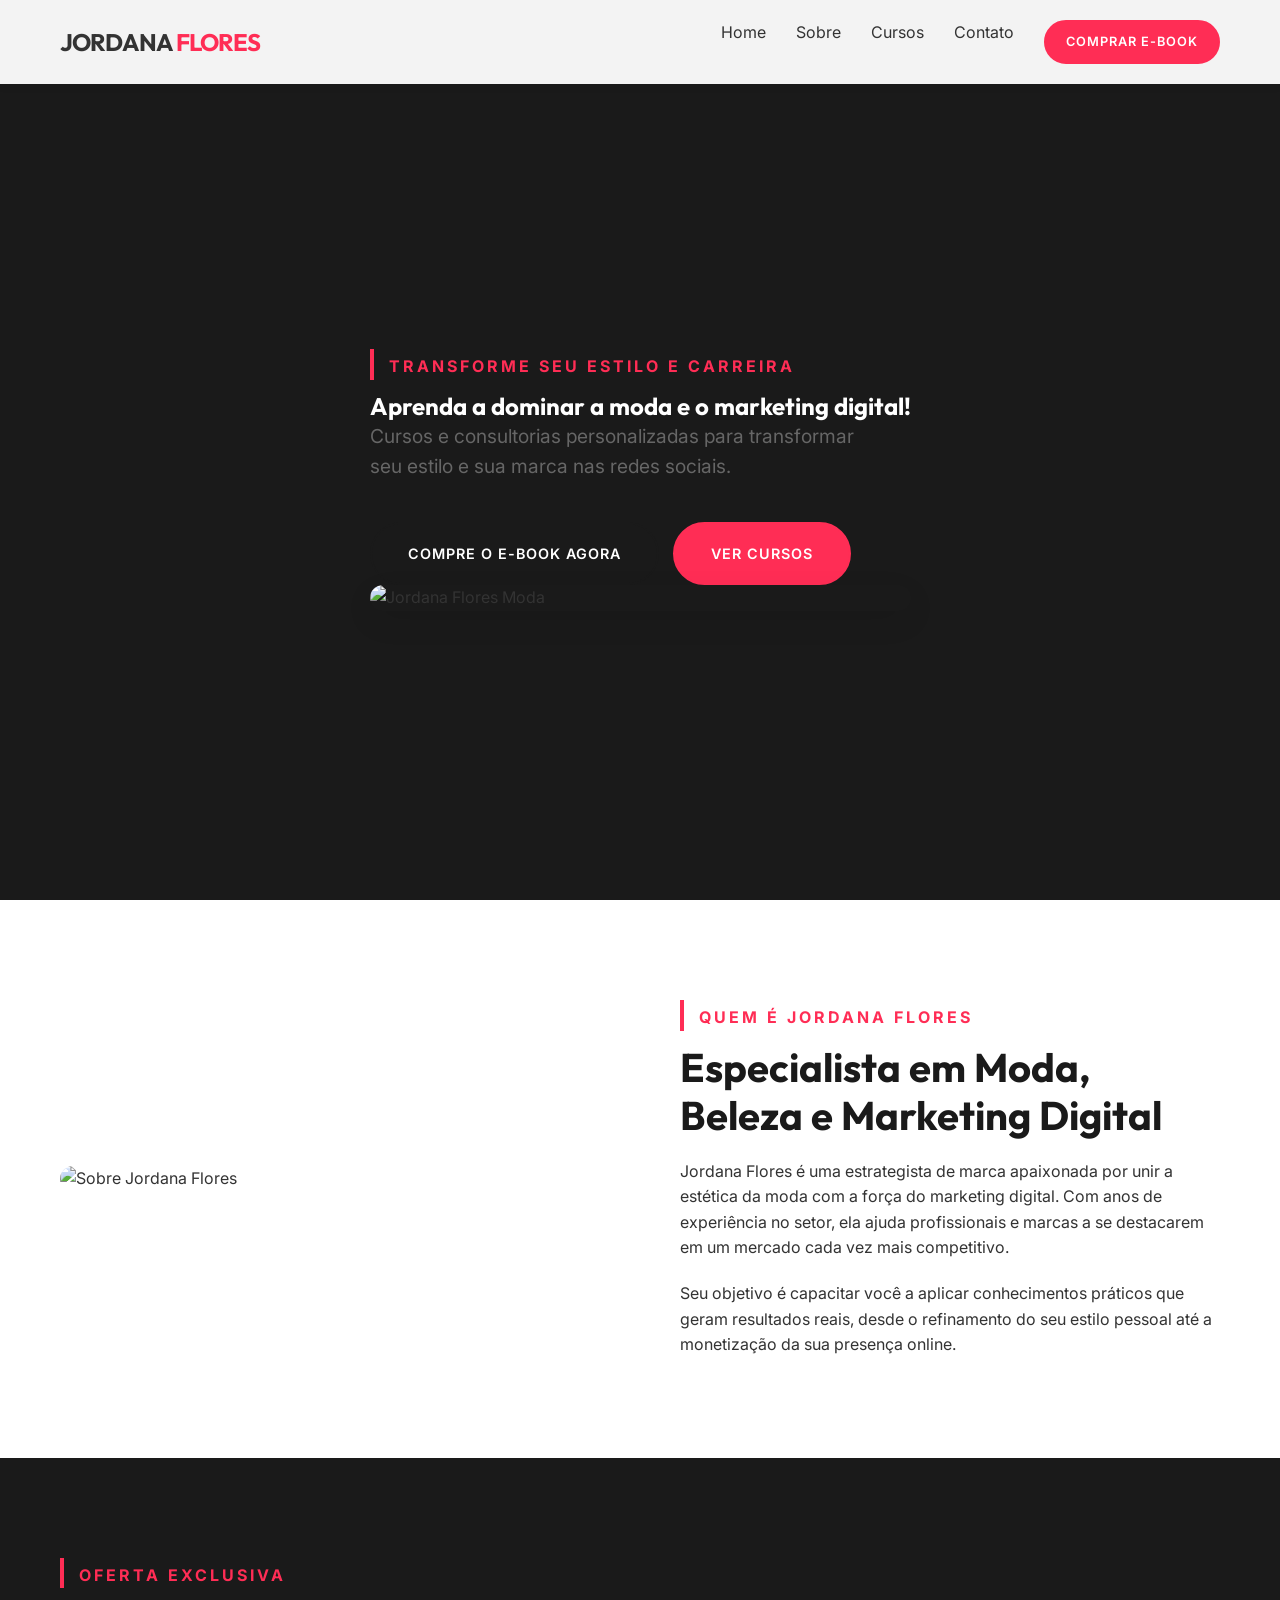
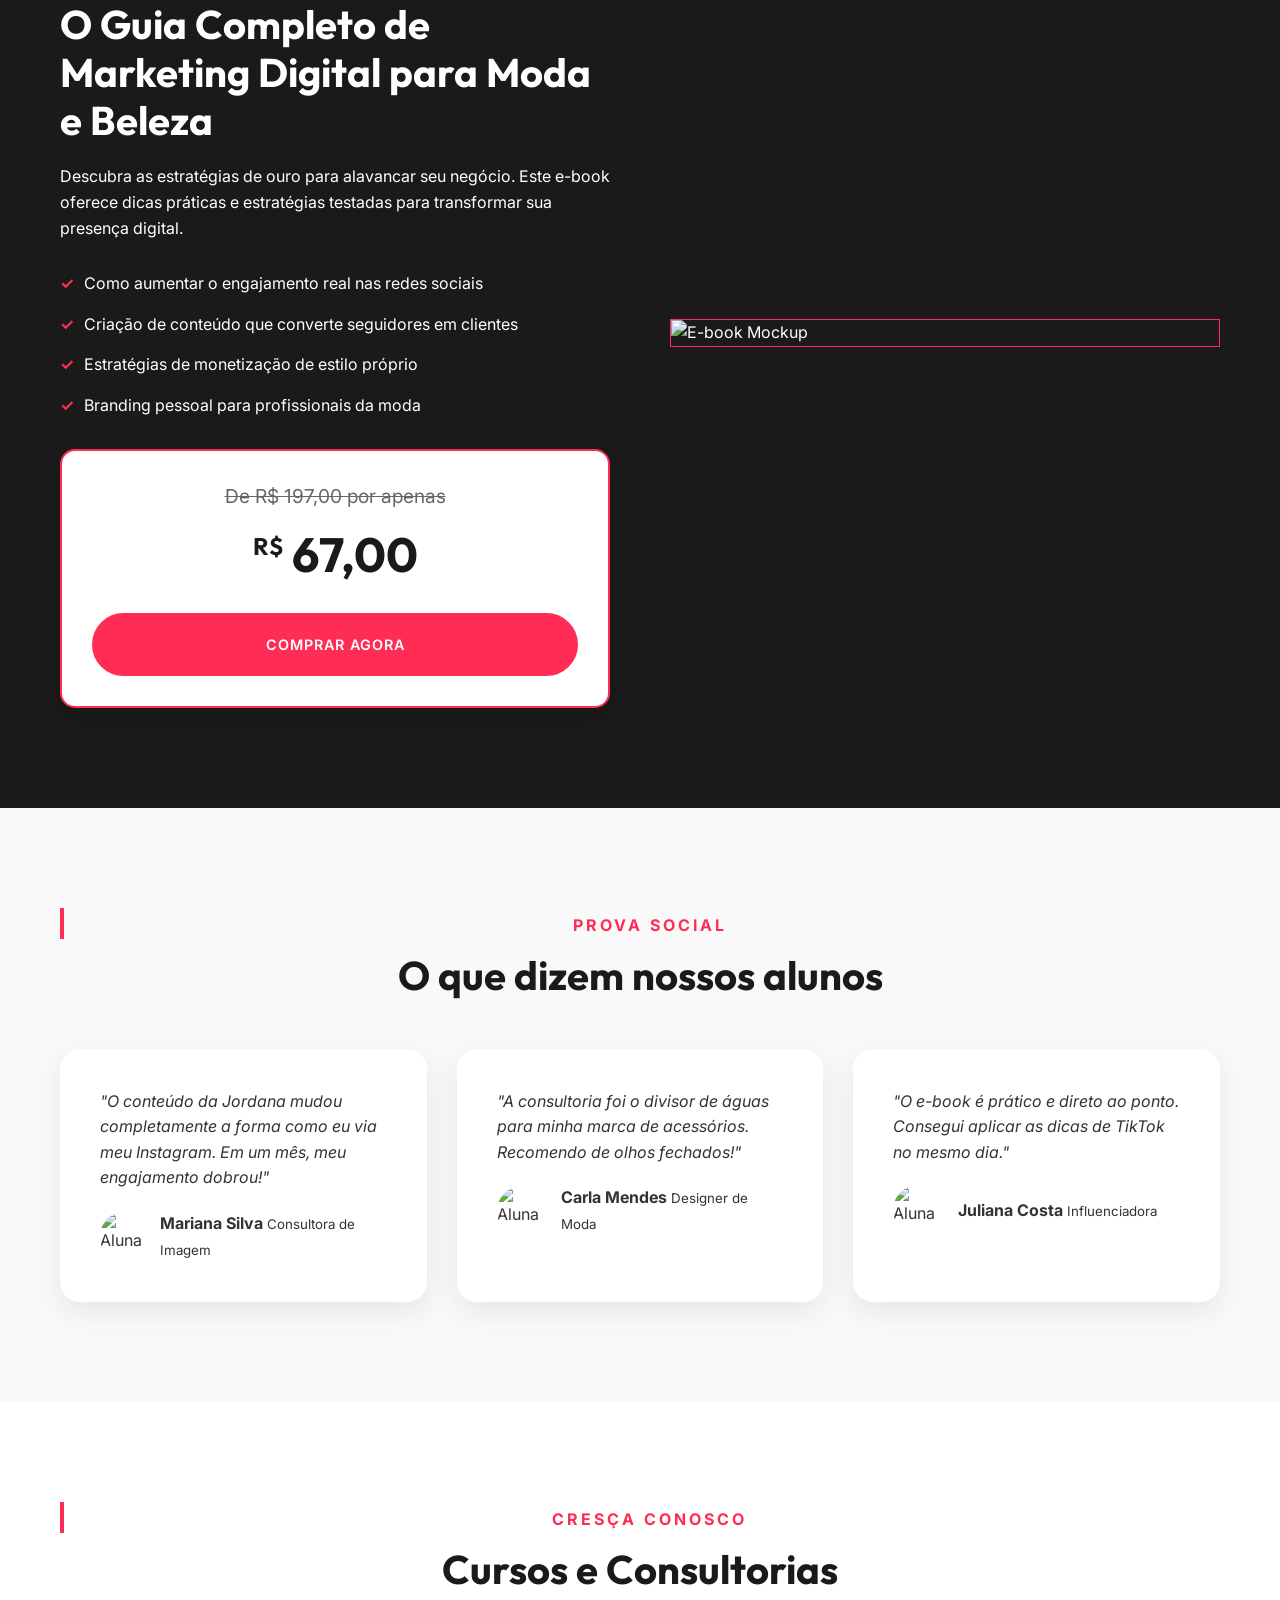
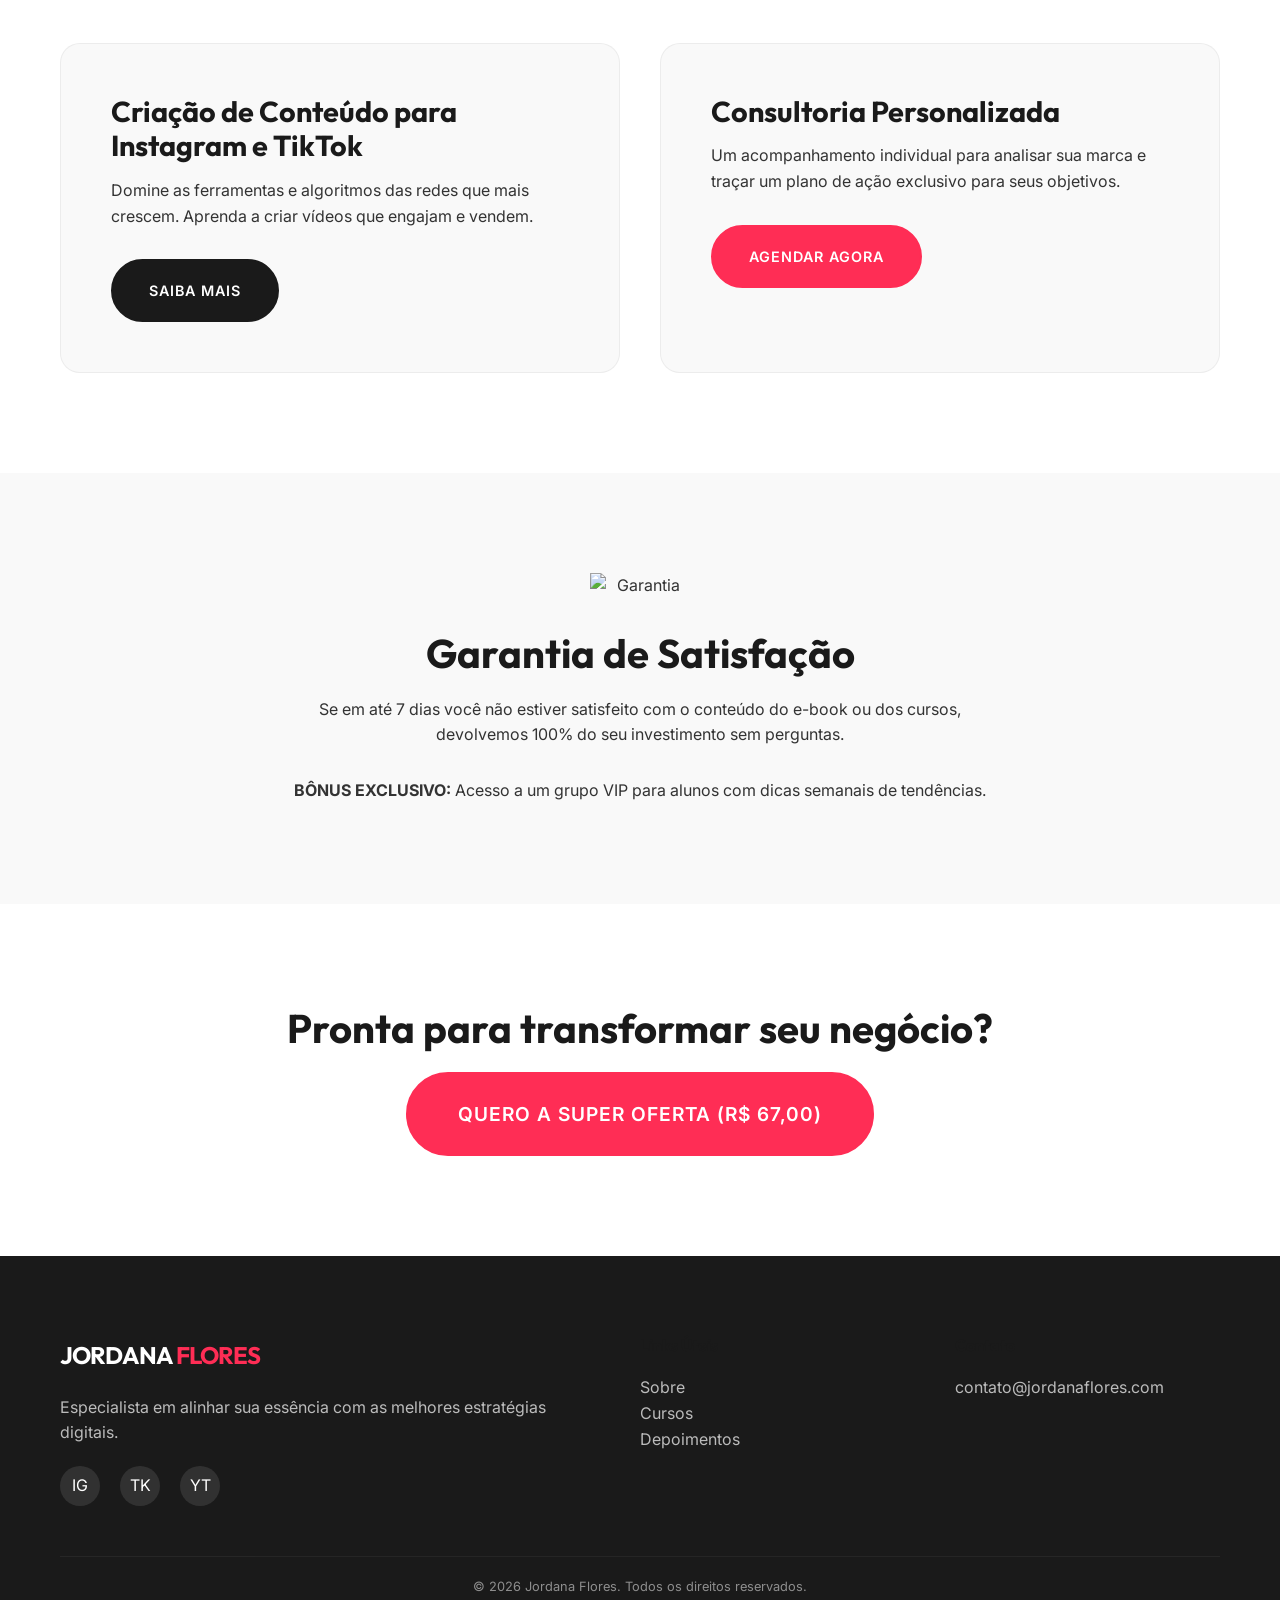
==== index.html @ 6a580fe9 "Add files via upload" ====
<!DOCTYPE html>
<html lang="pt-BR">

<head>
    <meta charset="UTF-8">
    <meta name="viewport" content="width=device-width, initial-scale=1.0">
    <title>Jordana Flores | Moda & Marketing Digital</title>
    <link rel="stylesheet" href="styles.css">
</head>

<body>

    <!-- Header -->
    <header>
        <div class="container nav-container">
            <a href="#" class="logo">JORDANA <span>FLORES</span></a>
            <nav class="nav-links">
                <a href="#home">Home</a>
                <a href="#sobre">Sobre</a>
                <a href="#cursos">Cursos</a>
                <a href="#contato">Contato</a>
                <a href="https://pay.kiwify.com.br/MD0cb63" target="_blank" class="btn btn-pink"
                    style="padding: 10px 20px; font-size: 0.8rem;">Comprar E-book</a>
            </nav>
        </div>
    </header>

    <!-- Hero Section -->
    <section id="home" class="hero">
        <div class="container hero-grid">
            <div class="hero-content">
                <span class="section-subtitle">Transforme seu Estilo e Carreira</span>
                <h1>Aprenda a dominar a moda e o marketing digital!</h1>
                <p>Cursos e consultorias personalizadas para transformar seu estilo e sua marca nas redes sociais.</p>
                <div class="hero-btns">
                    <a href="https://pay.kiwify.com.br/MD0cb63" target="_blank" class="btn btn-primary">Compre o e-book
                        agora</a>
                    <a href="#cursos" class="btn btn-pink" style="margin-left: 10px;">Ver Cursos</a>
                </div>
            </div>
            <div class="hero-image">
                <img src="https://i.ibb.co/JWfk2xwH/Chat-GPT-Image-21-de-fev-de-2026-11-52-39.png"
                    alt="Jordana Flores Moda">
            </div>
        </div>
    </section>

    <!-- Sobre Section -->
    <section id="sobre" class="section-padding">
        <div class="container about-grid">
            <div class="about-image">
                <img src="https://i.ibb.co/prPbC6FC/AB4-ADA23-9-D52-4-C24-9-E18-968-A4-D51-ABA5-JPG.jpg"
                    alt="Sobre Jordana Flores">
            </div>
            <div class="about-content">
                <span class="section-subtitle">Quem é Jordana Flores</span>
                <h2 class="section-title">Especialista em Moda, Beleza e Marketing Digital</h2>
                <p>Jordana Flores é uma estrategista de marca apaixonada por unir a estética da moda com a força do
                    marketing digital. Com anos de experiência no setor, ela ajuda profissionais e marcas a se
                    destacarem em um mercado cada vez mais competitivo.</p>
                <p style="margin-top: 20px;">Seu objetivo é capacitar você a aplicar conhecimentos práticos que geram
                    resultados reais, desde o refinamento do seu estilo pessoal até a monetização da sua presença
                    online.</p>
            </div>
        </div>
    </section>

    <!-- Ebook Offer -->
    <section id="ebook" class="section-padding ebook-section">
        <div class="container ebook-grid">
            <div class="ebook-content">
                <span class="section-subtitle" style="color: var(--primary);">Oferta Exclusiva</span>
                <h2 class="section-title">O Guia Completo de Marketing Digital para Moda e Beleza</h2>
                <p>Descubra as estratégias de ouro para alavancar seu negócio. Este e-book oferece dicas práticas e
                    estratégias testadas para transformar sua presença digital.</p>
                <ul class="ebook-features">
                    <li>Como aumentar o engajamento real nas redes sociais</li>
                    <li>Criação de conteúdo que converte seguidores em clientes</li>
                    <li>Estratégias de monetização de estilo próprio</li>
                    <li>Branding pessoal para profissionais da moda</li>
                </ul>
                <div class="pricing-box">
                    <span class="price-old">De R$ 197,00 por apenas</span>
                    <span class="price-new"><span>R$</span> 67,00</span>
                    <a href="https://pay.kiwify.com.br/MD0cb63" class="btn btn-pink" target="_blank"
                        style="width: 100%;">Comprar Agora</a>
                </div>
            </div>
            <div class="ebook-image">
                <img src="https://images.unsplash.com/photo-1544716278-ca5e3f4abd8c?q=80&w=1000&auto=format&fit=crop"
                    alt="E-book Mockup" style="border: 1px solid var(--primary);">
            </div>
        </div>
    </section>

    <!-- Testimonials -->
    <section id="depoimentos" class="section-padding" style="background: var(--bg-off);">
        <div class="container">
            <div class="text-center">
                <span class="section-subtitle">Prova Social</span>
                <h2 class="section-title">O que dizem nossos alunos</h2>
            </div>
            <div class="testimonials-grid">
                <div class="testimonial-card">
                    <p>"O conteúdo da Jordana mudou completamente a forma como eu via meu Instagram. Em um mês, meu
                        engajamento dobrou!"</p>
                    <div class="testimonial-user">
                        <img src="https://i.pravatar.cc/150?u=1" alt="Aluna 1">
                        <div>
                            <strong>Mariana Silva</strong>
                            <small>Consultora de Imagem</small>
                        </div>
                    </div>
                </div>
                <div class="testimonial-card">
                    <p>"A consultoria foi o divisor de águas para minha marca de acessórios. Recomendo de olhos
                        fechados!"</p>
                    <div class="testimonial-user">
                        <img src="https://i.pravatar.cc/150?u=2" alt="Aluna 2">
                        <div>
                            <strong>Carla Mendes</strong>
                            <small>Designer de Moda</small>
                        </div>
                    </div>
                </div>
                <div class="testimonial-card">
                    <p>"O e-book é prático e direto ao ponto. Consegui aplicar as dicas de TikTok no mesmo dia."</p>
                    <div class="testimonial-user">
                        <img src="https://i.pravatar.cc/150?u=3" alt="Aluna 3">
                        <div>
                            <strong>Juliana Costa</strong>
                            <small>Influenciadora</small>
                        </div>
                    </div>
                </div>
            </div>
        </div>
    </section>

    <!-- Courses & Consultancy -->
    <section id="cursos" class="section-padding">
        <div class="container">
            <div class="text-center">
                <span class="section-subtitle">Cresça Conosco</span>
                <h2 class="section-title">Cursos e Consultorias</h2>
            </div>
            <div class="cards-grid">
                <div class="card">
                    <h3>Criação de Conteúdo para Instagram e TikTok</h3>
                    <p>Domine as ferramentas e algoritmos das redes que mais crescem. Aprenda a criar vídeos que engajam
                        e vendem.</p>
                    <a href="#" class="btn btn-primary" style="margin-top: 30px;">Saiba Mais</a>
                </div>
                <div class="card">
                    <h3>Consultoria Personalizada</h3>
                    <p>Um acompanhamento individual para analisar sua marca e traçar um plano de ação exclusivo para
                        seus objetivos.</p>
                    <a href="#" class="btn btn-pink" style="margin-top: 30px;">Agendar Agora</a>
                </div>
            </div>
        </div>
    </section>

    <!-- Guarantee -->
    <section class="section-padding text-center" style="background: var(--bg-off);">
        <div class="container">
            <img src="https://cdn-icons-png.flaticon.com/512/1000/1000947.png" alt="Garantia"
                style="width: 100px; margin: 0 auto 30px;">
            <h2 class="section-title">Garantia de Satisfação</h2>
            <p style="max-width: 700px; margin: 0 auto 30px;">Se em até 7 dias você não estiver satisfeito com o
                conteúdo do e-book ou dos cursos, devolvemos 100% do seu investimento sem perguntas.</p>
            <div class="bonus">
                <p><strong>BÔNUS EXCLUSIVO:</strong> Acesso a um grupo VIP para alunos com dicas semanais de tendências.
                </p>
            </div>
        </div>
    </section>

    <!-- CTA Final -->
    <section class="section-padding text-center">
        <div class="container">
            <h2 class="section-title">Pronta para transformar seu negócio?</h2>
            <a href="https://pay.kiwify.com.br/MD0cb63" target="_blank" class="btn btn-pink"
                style="font-size: 1.2rem; padding: 25px 50px;">Quero a super oferta (R$ 67,00)</a>
        </div>
    </section>

    <!-- Footer -->
    <footer>
        <div class="container">
            <div class="footer-grid">
                <div>
                    <a href="#" class="logo" style="color: white;">JORDANA <span>FLORES</span></a>
                    <p style="margin-top: 20px; opacity: 0.7;">Especialista em alinhar sua essência com as melhores
                        estratégias digitais.</p>
                    <div class="social-links">
                        <a href="#">IG</a>
                        <a href="#">TK</a>
                        <a href="#">YT</a>
                    </div>
                </div>
                <div>
                    <h4>Links Úteis</h4>
                    <ul style="margin-top: 20px; opacity: 0.7;">
                        <li><a href="#sobre">Sobre</a></li>
                        <li><a href="#cursos">Cursos</a></li>
                        <li><a href="#depoimentos">Depoimentos</a></li>
                    </ul>
                </div>
                <div>
                    <h4>Contato</h4>
                    <p style="margin-top: 20px; opacity: 0.7;">contato@jordanaflores.com</p>
                </div>
            </div>
            <div
                style="border-top: 1px solid rgba(255,255,255,0.1); padding-top: 20px; text-align: center; font-size: 0.8rem; opacity: 0.5;">
                &copy; 2026 Jordana Flores. Todos os direitos reservados.
            </div>
        </div>
    </footer>

    <script src="script.js"></script>
</body>

</html>
---- styles.css ----
@import url('https://fonts.googleapis.com/css2?family=Inter:wght@400;500;600&family=Outfit:wght@300;400;600;700&display=swap');

:root {
    --primary: #FF2D55;
    /* Vibrant Pink */
    --primary-dark: #D81B60;
    --secondary: #1A1A1A;
    /* Deep Black */
    --accent: #FFF0F3;
    /* Soft Pink / Rose White */
    --text-main: #333333;
    --text-light: #666666;
    --bg-white: #FFFFFF;
    --bg-off: #F9F9F9;
    --transition: all 0.3s cubic-bezier(0.4, 0, 0.2, 1);
    --shadow: 0 10px 30px rgba(0, 0, 0, 0.08);
    --container: 1200px;
}

* {
    margin: 0;
    padding: 0;
    box-sizing: border-box;
    scroll-behavior: smooth;
}

body {
    font-family: 'Inter', sans-serif;
    color: var(--text-main);
    line-height: 1.6;
    overflow-x: hidden;
    background-color: var(--bg-white);
}

h1,
h2,
h3,
h4 {
    font-family: 'Outfit', sans-serif;
    font-weight: 700;
    color: var(--secondary);
    line-height: 1.2;
}

a {
    text-decoration: none;
    color: inherit;
    transition: var(--transition);
}

ul {
    list-style: none;
}

img {
    max-width: 100%;
    height: auto;
    display: block;
}

/* Layout Utilities */
.container {
    max-width: var(--container);
    margin: 0 auto;
    padding: 0 20px;
}

.section-padding {
    padding: 100px 0;
}

.text-center {
    text-align: center;
}

/* Buttons */
.btn {
    display: inline-block;
    padding: 18px 36px;
    border-radius: 50px;
    font-weight: 600;
    text-transform: uppercase;
    letter-spacing: 1px;
    cursor: pointer;
    font-size: 0.9rem;
    transition: var(--transition);
    border: none;
}

.btn-primary {
    background: var(--secondary);
    color: white;
    border: 2px solid var(--secondary);
}

.btn-primary:hover {
    background: transparent;
    color: var(--secondary);
    transform: translateY(-3px);
    box-shadow: var(--shadow);
}

.btn-pink {
    background: var(--primary);
    color: white;
    border: 2px solid var(--primary);
}

.btn-pink:hover {
    background: var(--primary-dark);
    transform: translateY(-3px);
}

/* Header */
header {
    position: fixed;
    top: 0;
    left: 0;
    width: 100%;
    background: rgba(255, 255, 255, 0.95);
    backdrop-filter: blur(10px);
    z-index: 1000;
    padding: 20px 0;
    box-shadow: 0 2px 10px rgba(0, 0, 0, 0.05);
}

.nav-container {
    display: flex;
    justify-content: space-between;
    align-items: center;
}

.logo {
    font-family: 'Outfit', sans-serif;
    font-size: 1.5rem;
    font-weight: 700;
    letter-spacing: -1px;
}

.logo span {
    color: var(--primary);
}

.nav-links {
    display: flex;
    gap: 30px;
}

.nav-links a:hover {
    color: var(--primary);
}

/* Hero Section */
/* Force Refresh: Pink and Black Theme Applied */
.hero {
    min-height: 100vh;
    display: flex;
    align-items: center;
    background: var(--secondary);
    /* Dark Black */
    padding-top: 120px;
    padding-bottom: 60px;
}

.hero-content h1 {
    color: white;
}

.hero-content p {
    color: rgba(255, 255, 255, 0.7);
}

display: grid;
grid-template-columns: 1fr 1fr;
gap: 50px;
align-items: center;
}

.hero-content h1 {
    font-size: 4rem;
    margin-bottom: 20px;
}

.hero-content p {
    font-size: 1.2rem;
    color: var(--text-light);
    margin-bottom: 40px;
    max-width: 500px;
}

.hero-image {
    position: relative;
}

.hero-image img {
    border-radius: 20px;
    box-shadow: var(--shadow);
}

/* Sections */
.section-title {
    font-size: 2.5rem;
    margin-bottom: 20px;
}

.section-subtitle {
    color: var(--primary);
    /* Pink */
    text-transform: uppercase;
    letter-spacing: 3px;
    font-weight: 700;
    display: block;
    margin-bottom: 12px;
    padding-top: 5px;
    border-left: 4px solid var(--primary);
    padding-left: 15px;
}

/* About */
.about-grid {
    display: grid;
    grid-template-columns: 1fr 1fr;
    gap: 80px;
    align-items: center;
}

.about-image img {
    border-radius: 20px;
}

/* Ebook Section */
.ebook-section {
    background: var(--secondary);
    color: white;
}

.ebook-section h2,
.ebook-section p {
    color: white;
}

.ebook-grid {
    display: grid;
    grid-template-columns: 1fr 1fr;
    gap: 60px;
    align-items: center;
}

.ebook-features {
    margin: 30px 0;
}

.ebook-features li {
    margin-bottom: 15px;
    display: flex;
    align-items: center;
    gap: 10px;
}

.ebook-features li::before {
    content: '✓';
    color: var(--primary);
    font-weight: bold;
}

/* Pricing Box */
.pricing-box {
    background: white;
    padding: 30px;
    border-radius: 15px;
    margin-top: 30px;
    border: 2px solid var(--primary);
    box-shadow: 0 10px 30px rgba(0,0,0,0.1);
    text-align: center;
}

.price-old {
    font-size: 1.2rem;
    color: var(--text-light);
    text-decoration: line-through;
    margin-bottom: 5px;
    display: block;
}

.price-new {
    font-size: 3rem;
    font-family: 'Outfit', sans-serif;
    font-weight: 700;
    color: var(--secondary);
    margin-bottom: 20px;
    display: block;
}

.price-new span {
    font-size: 1.5rem;
    vertical-align: super;
}

/* Social Proof */
.testimonials-grid {
    display: grid;
    grid-template-columns: repeat(auto-fit, minmax(300px, 1fr));
    gap: 30px;
    margin-top: 50px;
}

.testimonial-card {
    background: white;
    padding: 40px;
    border-radius: 20px;
    box-shadow: var(--shadow);
    transition: var(--transition);
}

.testimonial-card:hover {
    transform: translateY(-10px);
}

.testimonial-card p {
    font-style: italic;
    margin-bottom: 20px;
}

.testimonial-user {
    display: flex;
    align-items: center;
    gap: 15px;
}

.testimonial-user img {
    width: 50px;
    height: 50px;
    border-radius: 50%;
    object-fit: cover;
}

/* Courses & Consultancy */
.cards-grid {
    display: grid;
    grid-template-columns: repeat(auto-fit, minmax(350px, 1fr));
    gap: 40px;
    margin-top: 50px;
}

.card {
    background: var(--bg-off);
    padding: 50px;
    border-radius: 20px;
    border: 1px solid rgba(0, 0, 0, 0.05);
}

.card h3 {
    font-size: 1.8rem;
    margin-bottom: 15px;
}

/* Footer */
footer {
    background: var(--secondary);
    color: white;
    padding: 80px 0 20px;
}

.footer-grid {
    display: grid;
    grid-template-columns: 2fr 1fr 1fr;
    gap: 50px;
    margin-bottom: 50px;
}

.social-links {
    display: flex;
    gap: 20px;
    margin-top: 20px;
}

.social-links a {
    width: 40px;
    height: 40px;
    background: rgba(255, 255, 255, 0.1);
    display: flex;
    align-items: center;
    justify-content: center;
    border-radius: 50%;
}

/* Responsive */
@media (max-width: 992px) {

    .hero-grid,
    .about-grid,
    .ebook-grid {
        grid-template-columns: 1fr;
        text-align: center;
    }

    .hero-content h1 {
        font-size: 3rem;
    }

    .hero-content p {
        margin: 0 auto 40px;
    }

    .nav-links {
        display: none;
    }
}
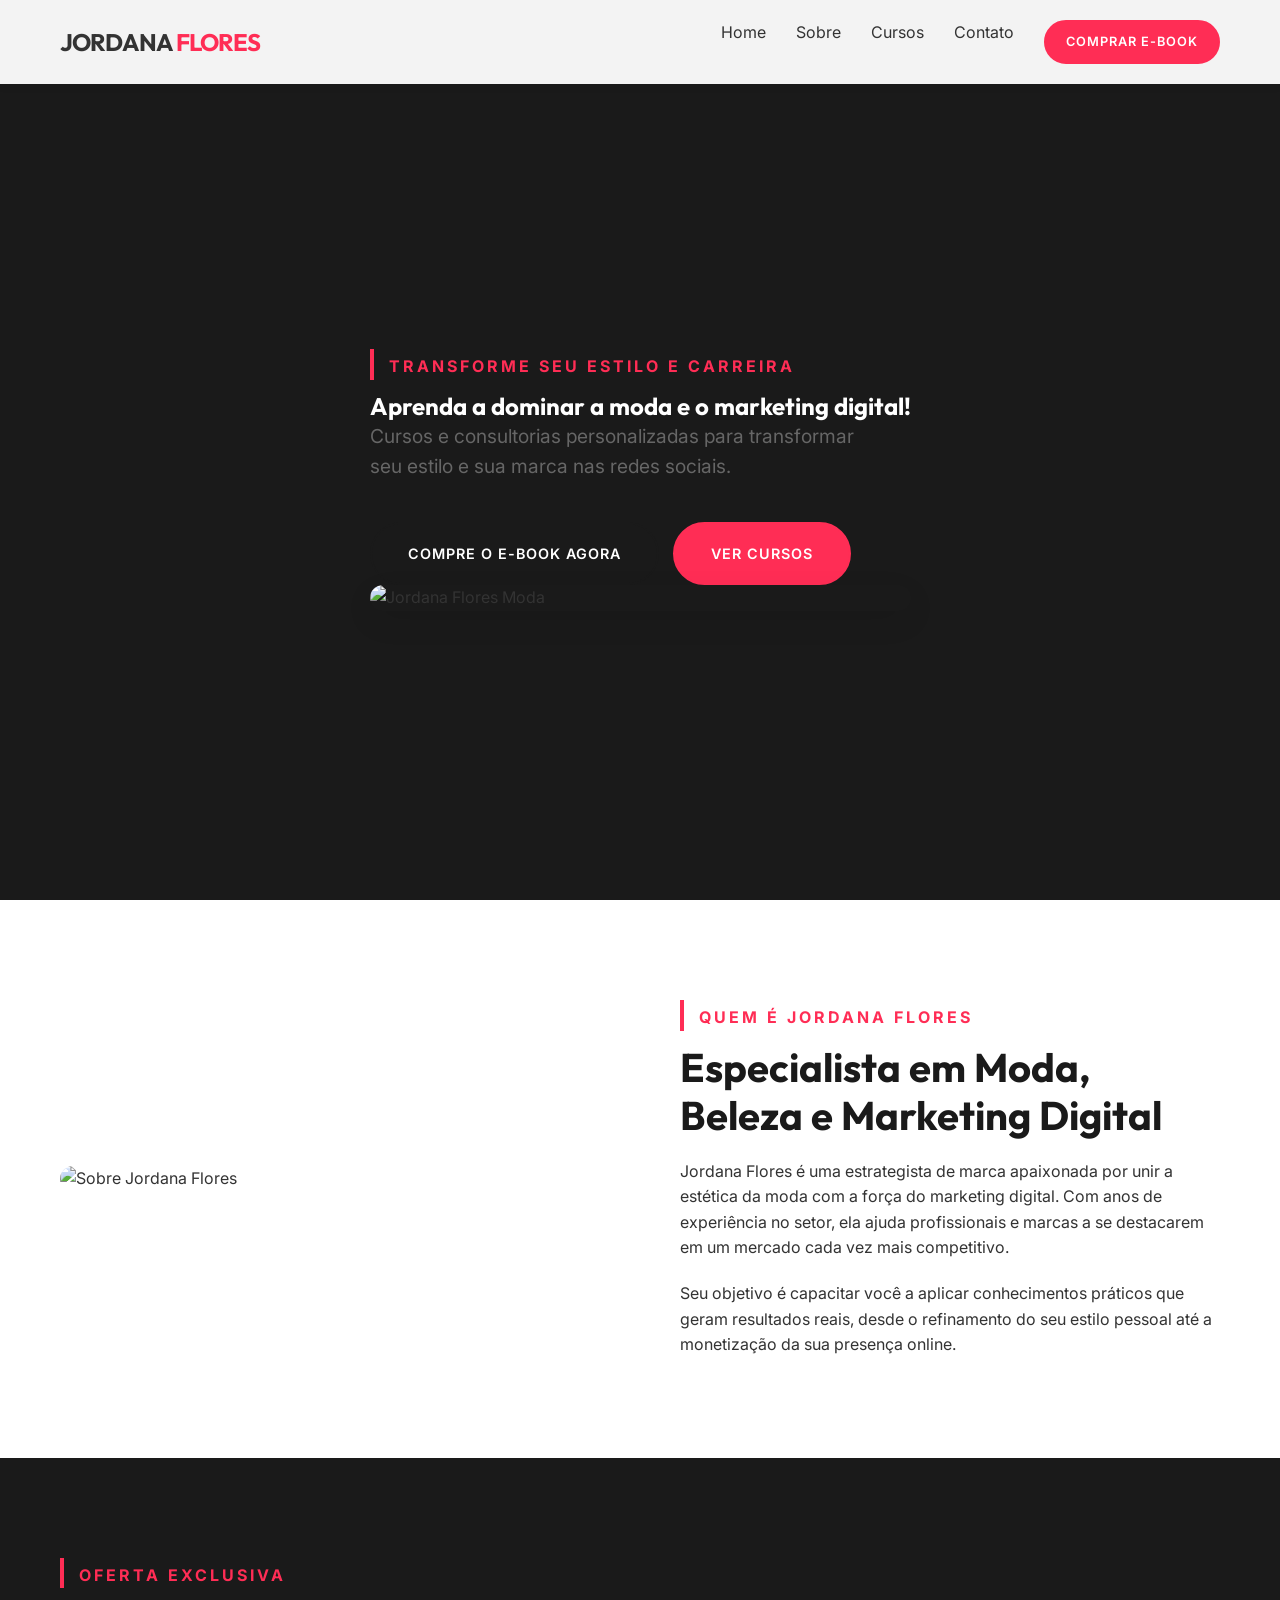
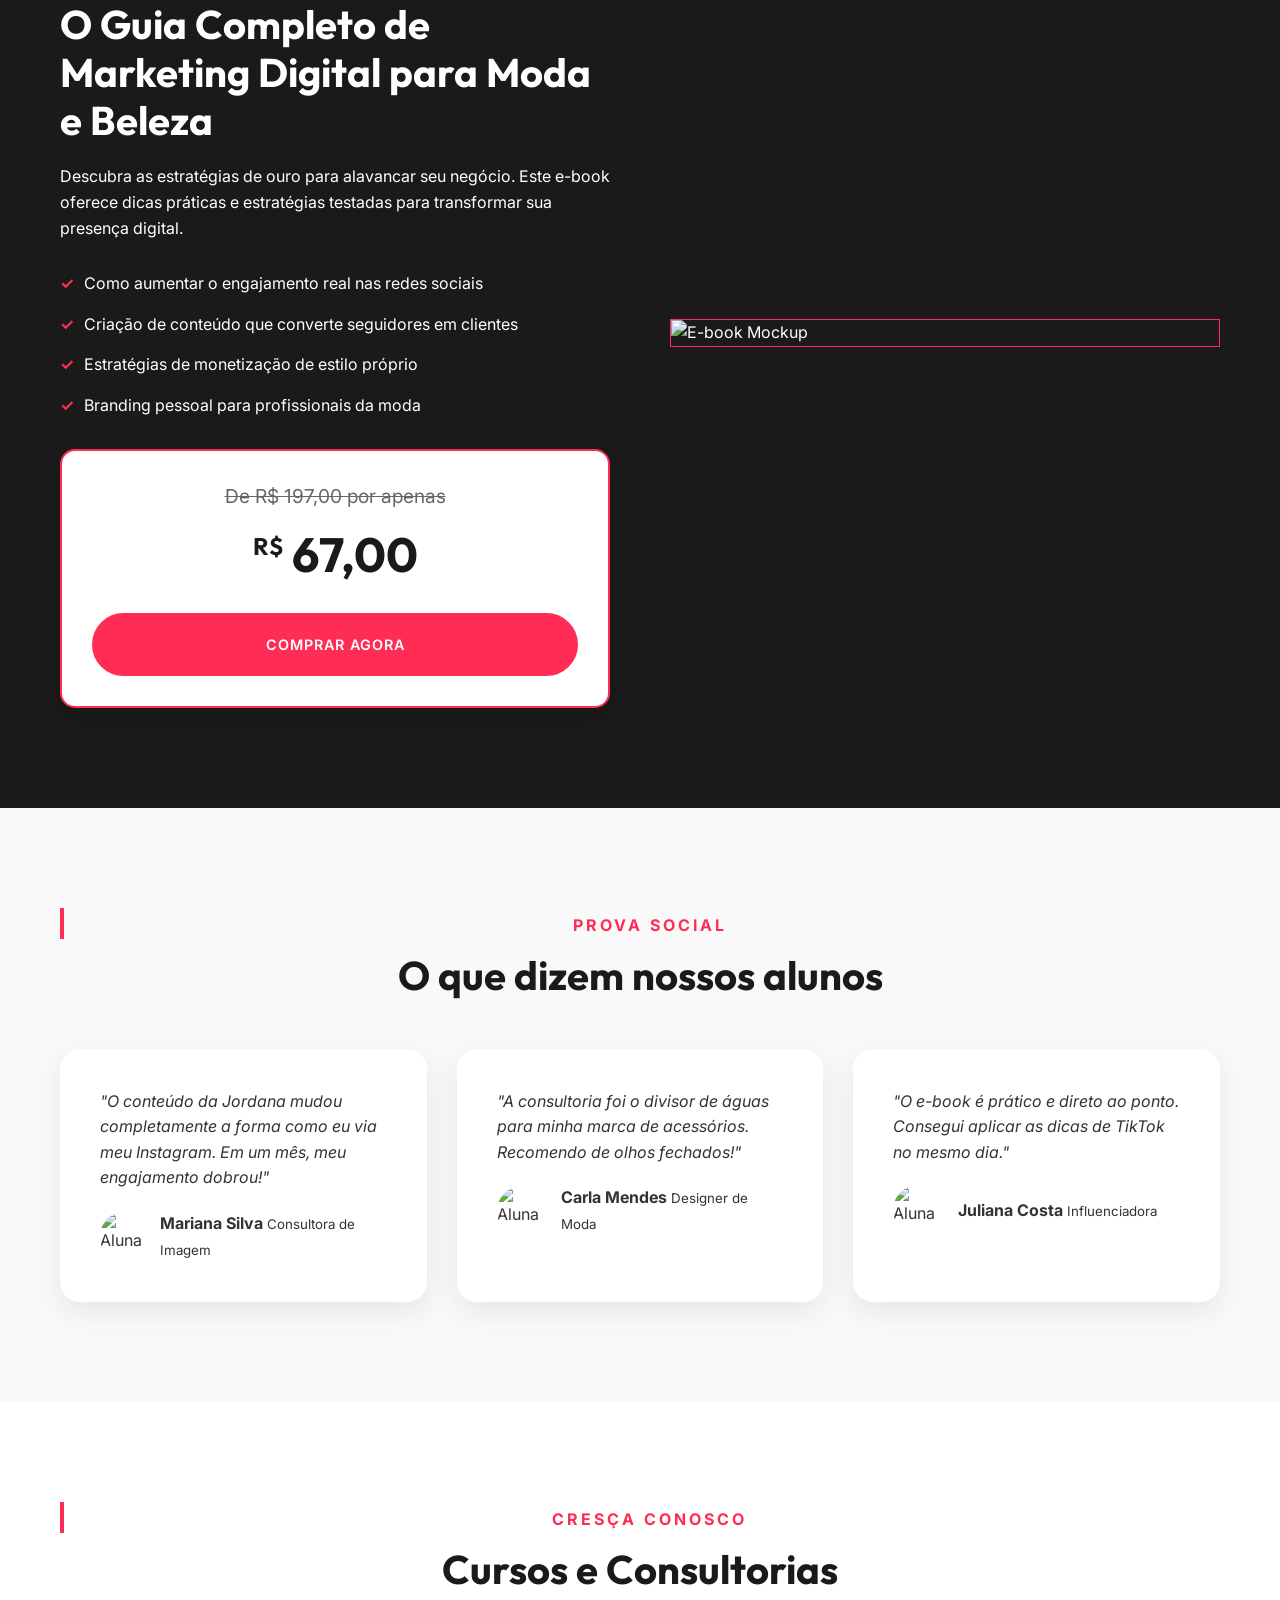
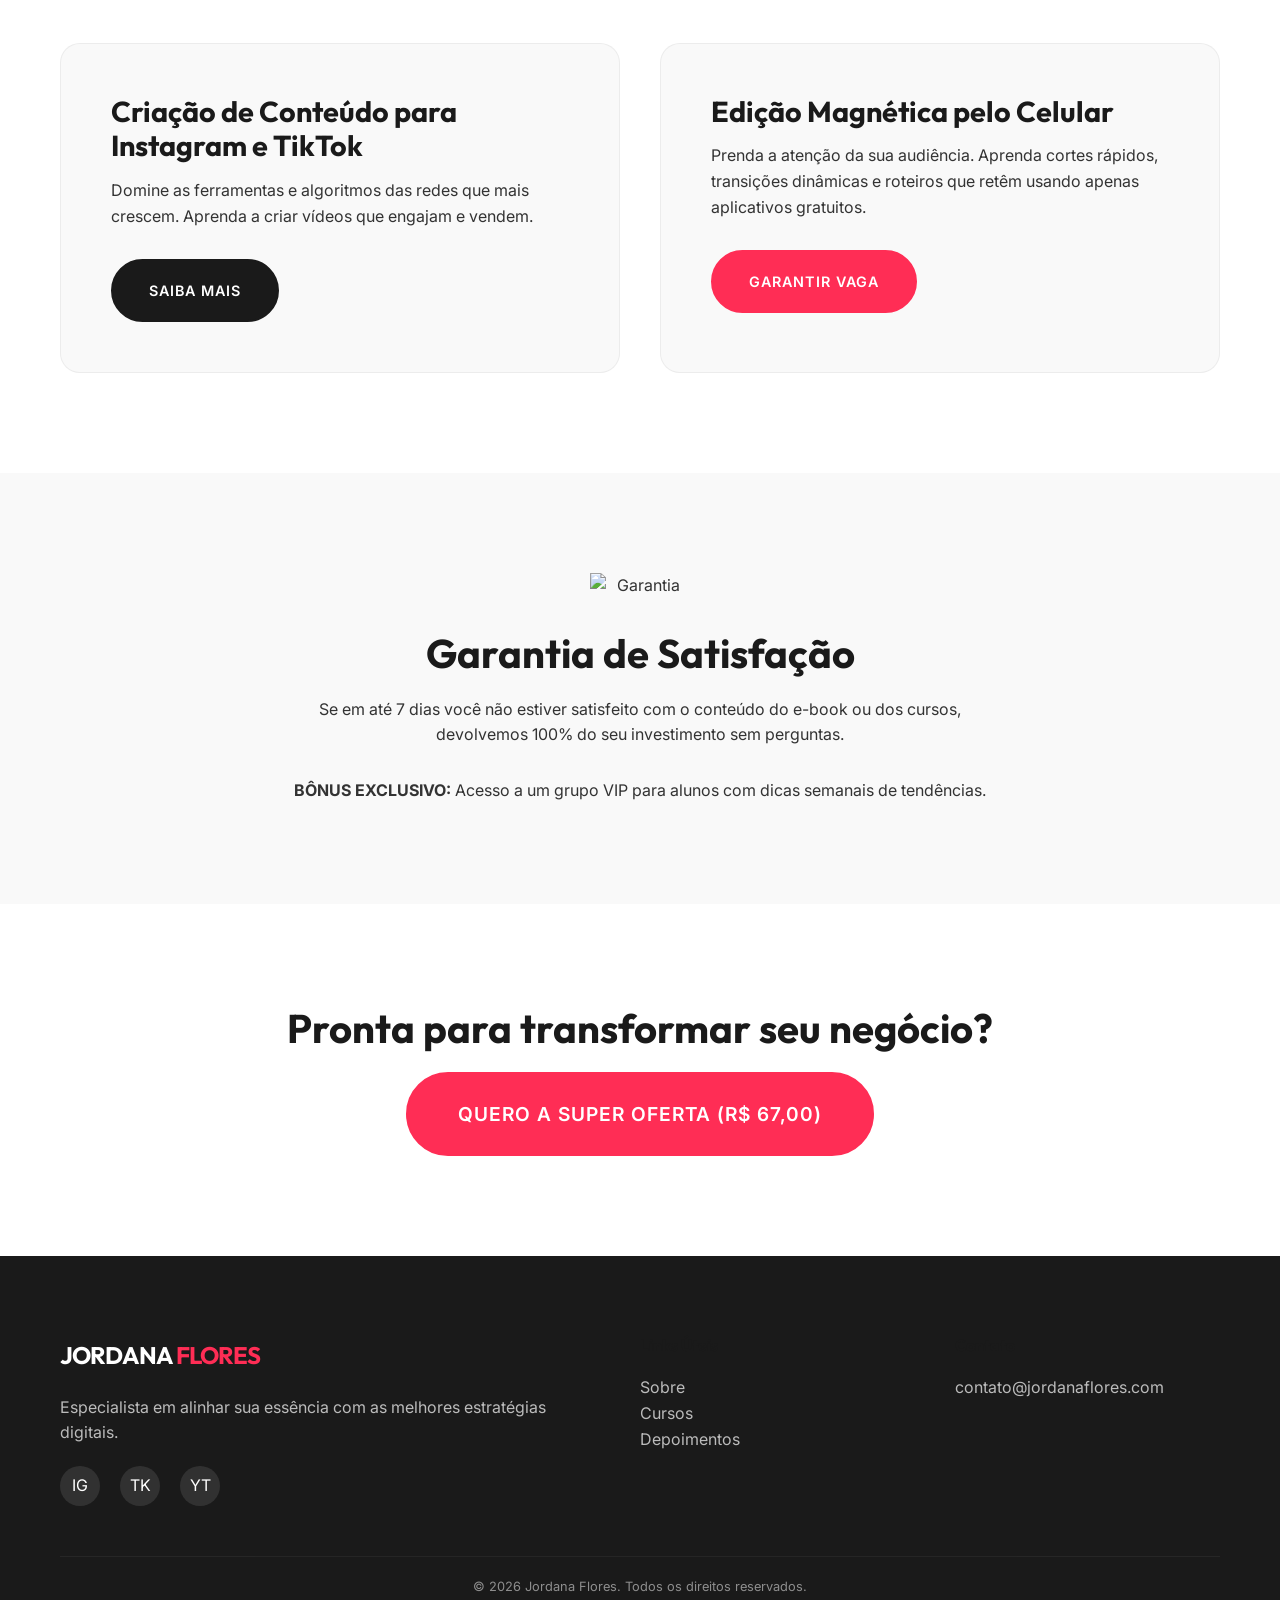
==== commit 15633722: "Add files via upload" ====
--- a/index.html
+++ b/index.html
@@ -19,8 +19,8 @@
                 <a href="#sobre">Sobre</a>
                 <a href="#cursos">Cursos</a>
                 <a href="#contato">Contato</a>
-                <a href="https://pay.kiwify.com.br/MD0cb63" target="_blank" class="btn btn-pink"
-                    style="padding: 10px 20px; font-size: 0.8rem;">Comprar E-book</a>
+                <a href="#oferta-final" class="btn btn-pink" style="padding: 10px 20px; font-size: 0.8rem;">Comprar
+                    E-book</a>
             </nav>
         </div>
     </header>
@@ -33,7 +33,7 @@
                 <h1>Aprenda a dominar a moda e o marketing digital!</h1>
                 <p>Cursos e consultorias personalizadas para transformar seu estilo e sua marca nas redes sociais.</p>
                 <div class="hero-btns">
-                    <a href="https://pay.kiwify.com.br/MD0cb63" target="_blank" class="btn btn-primary">Compre o e-book
+                    <a href="#oferta-final" class="btn btn-primary">Compre o e-book
                         agora</a>
                     <a href="#cursos" class="btn btn-pink" style="margin-left: 10px;">Ver Cursos</a>
                 </div>
@@ -49,8 +49,7 @@
     <section id="sobre" class="section-padding">
         <div class="container about-grid">
             <div class="about-image">
-                <img src="https://i.ibb.co/prPbC6FC/AB4-ADA23-9-D52-4-C24-9-E18-968-A4-D51-ABA5-JPG.jpg"
-                    alt="Sobre Jordana Flores">
+                <img src="https://i.ibb.co/tPcmRBVF/Jordana.webp" alt="Sobre Jordana Flores">
             </div>
             <div class="about-content">
                 <span class="section-subtitle">Quem é Jordana Flores</span>
@@ -82,8 +81,7 @@
                 <div class="pricing-box">
                     <span class="price-old">De R$ 197,00 por apenas</span>
                     <span class="price-new"><span>R$</span> 67,00</span>
-                    <a href="https://pay.kiwify.com.br/MD0cb63" class="btn btn-pink" target="_blank"
-                        style="width: 100%;">Comprar Agora</a>
+                    <a href="#oferta-final" class="btn btn-pink" style="width: 100%;">Comprar Agora</a>
                 </div>
             </div>
             <div class="ebook-image">
@@ -149,13 +147,13 @@
                     <h3>Criação de Conteúdo para Instagram e TikTok</h3>
                     <p>Domine as ferramentas e algoritmos das redes que mais crescem. Aprenda a criar vídeos que engajam
                         e vendem.</p>
-                    <a href="#" class="btn btn-primary" style="margin-top: 30px;">Saiba Mais</a>
+                    <a href="advertorial.html" class="btn btn-primary" style="margin-top: 30px;">Saiba Mais</a>
                 </div>
                 <div class="card">
-                    <h3>Consultoria Personalizada</h3>
-                    <p>Um acompanhamento individual para analisar sua marca e traçar um plano de ação exclusivo para
-                        seus objetivos.</p>
-                    <a href="#" class="btn btn-pink" style="margin-top: 30px;">Agendar Agora</a>
+                    <h3>Edição Magnética pelo Celular</h3>
+                    <p>Prenda a atenção da sua audiência. Aprenda cortes rápidos, transições dinâmicas e roteiros que
+                        retêm usando apenas aplicativos gratuitos.</p>
+                    <a href="#oferta-final" class="btn btn-pink" style="margin-top: 30px;">Garantir Vaga</a>
                 </div>
             </div>
         </div>
@@ -177,10 +175,10 @@
     </section>
 
     <!-- CTA Final -->
-    <section class="section-padding text-center">
+    <section id="oferta-final" class="section-padding text-center">
         <div class="container">
             <h2 class="section-title">Pronta para transformar seu negócio?</h2>
-            <a href="https://pay.kiwify.com.br/MD0cb63" target="_blank" class="btn btn-pink"
+            <a href="https://pay.kiwify.com.br/TAF6rqS" target="_blank" class="btn btn-pink"
                 style="font-size: 1.2rem; padding: 25px 50px;">Quero a super oferta (R$ 67,00)</a>
         </div>
     </section>
